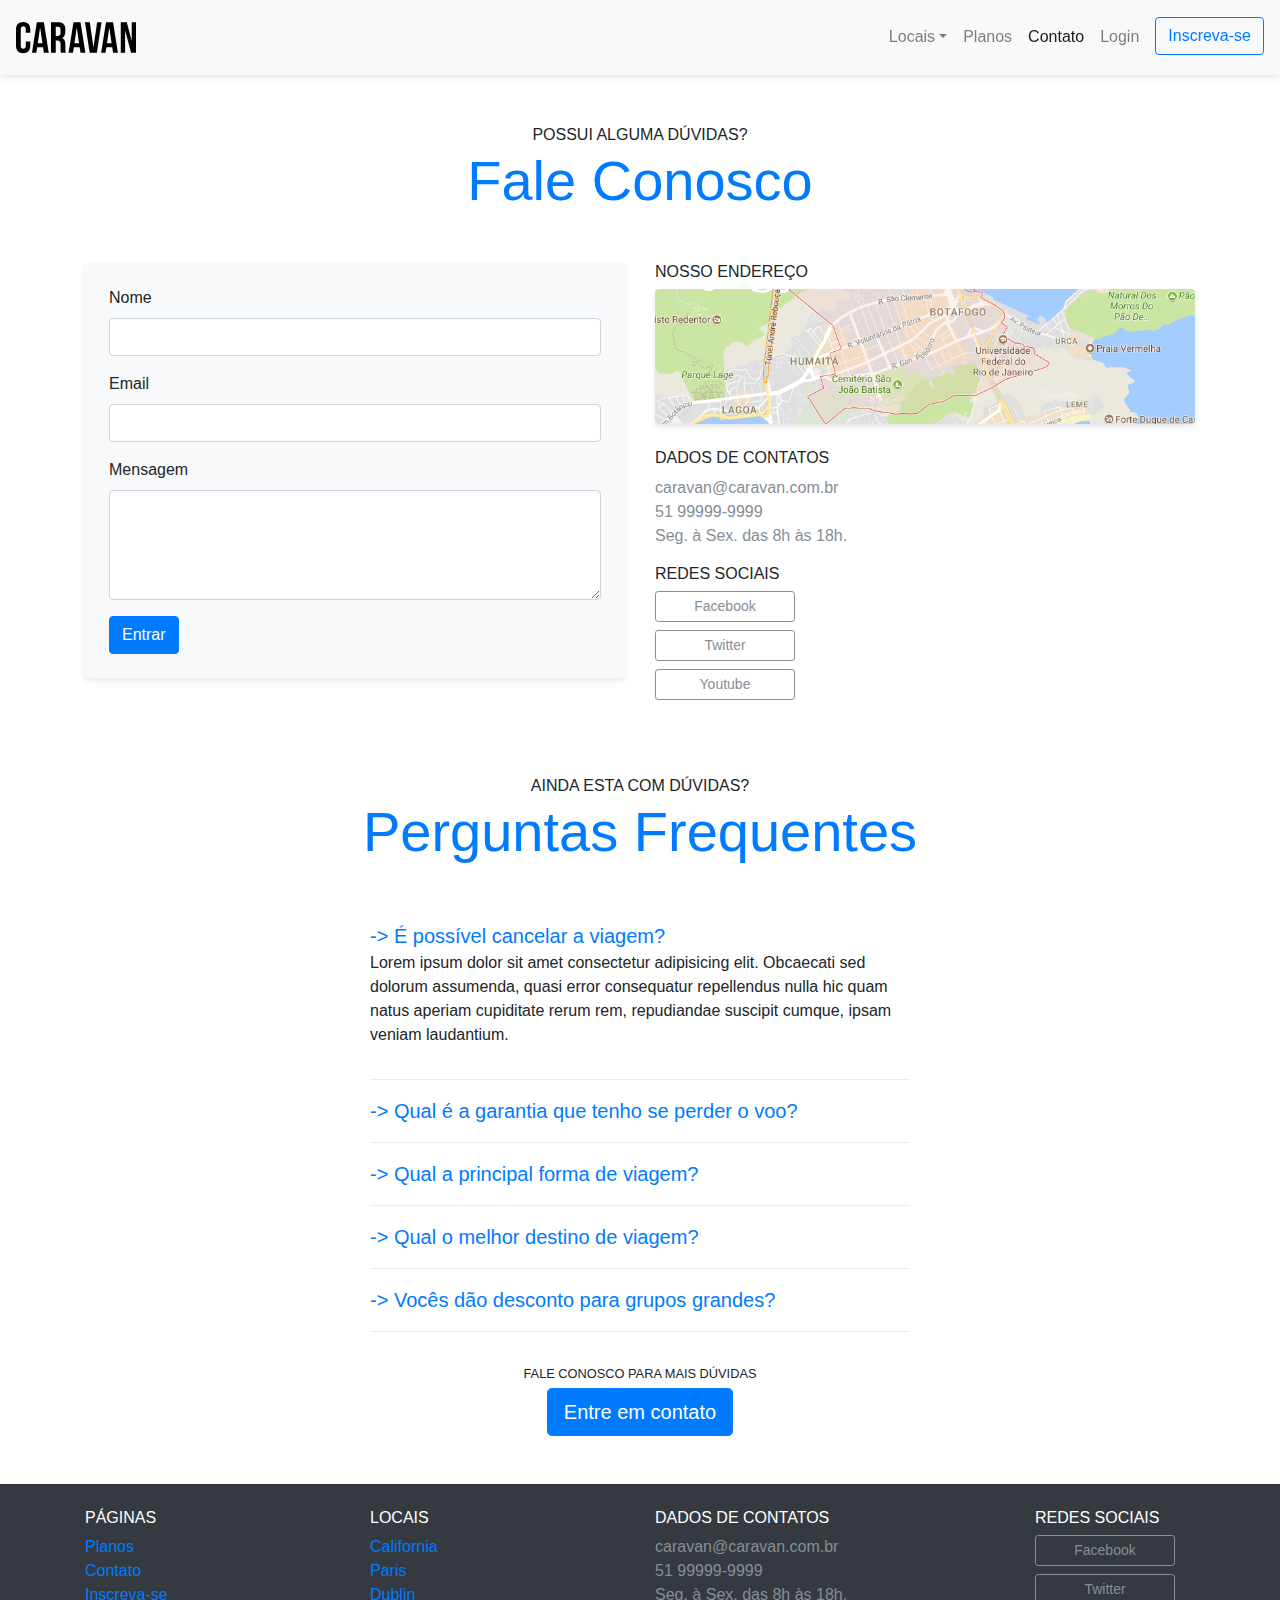
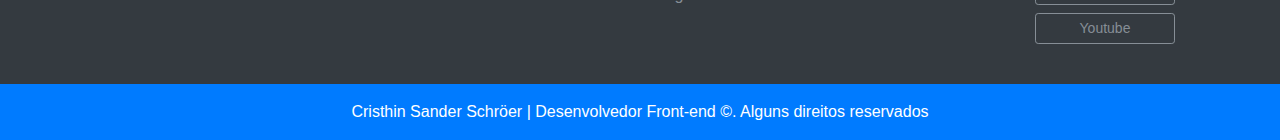
==== contato.html @ 026f0278 "addPaginaDeContato" ====
<!doctype html>
<html lang="pt-br">

<head>
    <meta charset="utf-8">
    <meta name="viewport" content="width=device-width, initial-scale=1">
    <title>Caravan - Contato</title>
    <!-- styles -->
    <link rel="stylesheet" href="./css/bootstrap.css">
    <link rel="stylesheet" href="./css/style.css">
</head>

<body>

    <!-- Modal -->
    <div class="modal fade" id="modalLogin" tabindex="-1" role="dialog" aria-labelledby="modalLoginTitulo" aria-hidden="true">
        <div class="modal-dialog" role="document">
            <div class="modal-content">
                <div class="modal-header">
                    <h5 class="modal-title" id="modalLoginTitulo">Faça o seu login</h5>
                    <button type="button" class="close" data-dismiss="modal" aria-label="Close">
                        <span aria-hidden="true">&times;</span>
                    </button>
                </div>
                <div class="modal-body">
                    <form>
                        <div class="form-group">
                            <label for="exampleInputEmail1">Email</label>
                            <input type="email" class="form-control" id="exampleInputEmail1" aria-describedby="emailHelp">
                        </div>
                        <div class="form-group">
                            <label for="exampleInputPassword1">Senha</label>
                            <input type="password" class="form-control" id="exampleInputPassword1">
                        </div>
                        <button type="submit" class="btn btn-primary">Entrar</button>
                        <small id="emailHelp" class="form-text text-muted">Esqueceu a senha? <a href="#">Clique aqui.</a></small>
                    </form>
                </div>
            </div>
        </div>
    </div>
    <!-- end modal -->

    <!-- navbar -->
    <nav class="navbar navbar-expand-md navbar-light bg-light fixed-top py-3 box-shadow">
        <a href="index.html" class="navbar-brand">
            <img src="img/caravan.svg" alt="Caravan">
        </a>

        <button class="navbar-toggler" type="button" data-toggle="collapse" data-target="#navbarSupportedContent" aria-controls="navbarSupportedContent" aria-expanded="false" aria-label="Abrir Navegação">
            <span class="navbar-toggler-icon"></span>
        </button>

        <div class="collapse navbar-collapse" id="navbarSupportedContent">
            <ul class="navbar-nav ml-auto">
                <li class="nav-item dropdown">
                    <a href="#" class="nav-link dropdown-toggle" id="navbarDropdown" role="button" data-toggle="dropdown" aria-haspopup="true" aria-expanded="false">Locais</a>
                    <div class="dropdown-menu" aria-labelledby="navbarDropdown">
                        <a href="local.html" class="dropdown-item">California</a>
                        <div class="dropdown-divider"></div>
                        <a href="local.html" class="dropdown-item">Paris</a>
                        <div class="dropdown-divider"></div>
                        <a href="local.html" class="dropdown-item">Dublin</a>
                    </div>
                </li>
                <li class="nav-item">
                    <a href="planos.html" class="nav-link">Planos</a>
                </li>
                <li class="nav-item">
                    <a href="contato.html" class="nav-link active">Contato</a>
                </li>
                <li class="nav-item">
                    <a href="#" class="nav-link" data-toggle="modal" data-target="#modalLogin">Login</a>
                </li>
                <li class="nav-item">
                    <a href="inscricao.html" class="btn btn-outline-primary ml-md-2">Inscreva-se</a>
                </li>
            </ul>
        </div>
    </nav> <!--end navbar-->

    <!-- section 1 fale conosco -->
    <section class="container">
        <div class="my-5 text-center">
            <span class="h6 d-bock">
                POSSUI ALGUMA DÚVIDAS?
            </span>
            <h2 class="display-4 text-primary">
                Fale Conosco
            </h2>
        </div>
        <div class="row">
            <div class="col-lg mb-5">
                <form class="bg-light rounded p-4 box-shadow">
                    <div class="form-group">
                        <label for="clienteNome">Nome</label>
                        <input type="text" class="form-control" id="clienteNome">
                    </div>
                    <div class="form-group">
                        <label for="clienteEmail">Email</label>
                        <input type="email" class="form-control" id="clienteEmail">
                    </div>
                    <div class="form-group">
                        <label for="clienteMensagem">Mensagem</label>
                        <textarea class="form-control" id="clienteMensagem" rows="4"></textarea>
                    </div>
                    <button type="submit" class="btn btn-primary">Entrar</button>
                </form>
            </div>
            <div class="col-lg">
                <h2 class="h6">NOSSO ENDEREÇO</h2>
                <a href="#"><img src="./img/mapa.png" alt="endereço da empresa" class="img-fluid box-shadow rounded mb-4"></a>

                <h2 class="h6">DADOS DE CONTATOS</h2>
                <ul class="list-unstyled text-secondary">
                    <li>caravan@caravan.com.br</li>
                    <li>51 99999-9999</li>
                    <li>Seg. à Sex. das 8h às 18h.</li>
                </ul>

                <h2 class="h6">REDES SOCIAIS</h2>
                <ul class="list-unstyled">
                    <a href="#" class="btn btn-outline-secondary mb-2 btn-sm btn-block btn-max-width">Facebook</a>
                    <a href="#" class="btn btn-outline-secondary mb-2 btn-sm btn-block btn-max-width">Twitter</a>
                    <a href="#" class="btn btn-outline-secondary mb-2 btn-sm btn-block btn-max-width">Youtube</a>
                </ul>

            </div>
        </div>
    </section> <!--end section1-->

    <!-- section 2 perguntas frequentes -->
    <section class="container">
        <div class="my-5 text-center">
            <span class="h6 d-bock">
                AINDA ESTA COM DÚVIDAS?
            </span>
            <h2 class="display-4 text-primary">
                Perguntas Frequentes
            </h2>
        </div>

        <div class="row justify-content-center">
            <div class="col-md-6" id="perguntasFrequentes" data-children=".pergunta">
                <div class="pergunta py-2">
                    <a class="lead" data-toggle="collapse" data-parent="#perguntasFrequentes" href="#pergunta1" aria-expanded="true" aria-controls="pergunta1">-> É possível cancelar a viagem?</a>
                    <div id="pergunta1" class="collapse show" role="tabpanel">
                        <p>Lorem ipsum dolor sit amet consectetur adipisicing elit. Obcaecati sed dolorum assumenda, quasi error consequatur repellendus nulla hic quam natus aperiam cupiditate rerum rem, repudiandae suscipit cumque, ipsam veniam laudantium.</p>
                    </div>
                </div>
                <div class="dropdown-divider"></div>
                <div class="pergunta py-2">
                    <a class="lead" data-toggle="collapse" data-parent="#perguntasFrequentes" href="#pergunta2" aria-expanded="true" aria-controls="pergunta2">-> Qual é a garantia que tenho se perder o voo?</a>
                    <div id="pergunta2" class="collapse" role="tabpanel">
                        <p>Lorem ipsum dolor sit amet consectetur adipisicing elit. Obcaecati sed dolorum assumenda, quasi error consequatur repellendus nulla hic quam natus aperiam cupiditate rerum rem, repudiandae suscipit cumque, ipsam veniam laudantium.</p>
                    </div>
                </div>
                <div class="dropdown-divider"></div>
                <div class="pergunta py-2">
                    <a class="lead" data-toggle="collapse" data-parent="#perguntasFrequentes" href="#pergunta3" aria-expanded="true" aria-controls="pergunta3">-> Qual a principal forma de viagem?</a>
                    <div id="pergunta3" class="collapse" role="tabpanel">
                        <p>Lorem ipsum dolor sit amet consectetur adipisicing elit. Obcaecati sed dolorum assumenda, quasi error consequatur repellendus nulla hic quam natus aperiam cupiditate rerum rem, repudiandae suscipit cumque, ipsam veniam laudantium.</p>
                    </div>
                </div>
                <div class="dropdown-divider"></div>
                <div class="pergunta py-2">
                    <a class="lead" data-toggle="collapse" data-parent="#perguntasFrequentes" href="#pergunta4" aria-expanded="true" aria-controls="pergunta4">-> Qual o melhor destino de viagem?</a>
                    <div id="pergunta4" class="collapse" role="tabpanel">
                        <p>Lorem ipsum dolor sit amet consectetur adipisicing elit. Obcaecati sed dolorum assumenda, quasi error consequatur repellendus nulla hic quam natus aperiam cupiditate rerum rem, repudiandae suscipit cumque, ipsam veniam laudantium.</p>
                    </div>
                </div>
                <div class="dropdown-divider"></div>
                <div class="pergunta py-2">
                    <a class="lead" data-toggle="collapse" data-parent="#perguntasFrequentes" href="#pergunta5" aria-expanded="true" aria-controls="pergunta5">-> Vocês dão desconto para grupos grandes?</a>
                    <div id="pergunta5" class="collapse" role="tabpanel">
                        <p>Lorem ipsum dolor sit amet consectetur adipisicing elit. Obcaecati sed dolorum assumenda, quasi error consequatur repellendus nulla hic quam natus aperiam cupiditate rerum rem, repudiandae suscipit cumque, ipsam veniam laudantium.</p>
                    </div>
                </div>
                <div class="dropdown-divider"></div>
            </div>
        </div>
        <div class="text-center my-4">
            <p class="small m-1">FALE CONOSCO PARA MAIS DÚVIDAS</p>
            <a href="" class="btn btn-primary btn-lg">Entre em contato</a>
        </div>
    </section><!--end section 2-->

    <!-- footer -->
    <footer class="bg-dark text-white mt-5">
        <div class="container py-4">
            <div class="row">
                <div class="col-md-3 col-6">
                    <h4 class="h6">
                        PÁGINAS
                    </h4>
                    <ul class="list-unstyled">
                        <li><a href="planos.html">Planos</a></li>
                        <li><a href="contato.html">Contato</a></li>
                        <li><a href="inscricao.html">Inscreva-se</a></li>
                    </ul>
                </div>
                <div class="col-md-3 col-6">
                    <h4 class="h6">
                        LOCAIS
                    </h4>
                    <ul class="list-unstyled">
                        <li><a href="local.html">California</a></li>
                        <li><a href="local.html">Paris</a></li>
                        <li><a href="local.html">Dublin</a></li>
                    </ul>
                </div>
                <div class="col-md-4 col-6">
                    <h4 class="h6">DADOS DE CONTATOS</h4>
                    <ul class="list-unstyled text-secondary">
                        <li>caravan@caravan.com.br</li>
                        <li>51 99999-9999</li>
                        <li>Seg. à Sex. das 8h às 18h.</li>
                    </ul>
                </div>
                <div class="col-md-2 col-6">
                    <h4 class="h6">REDES SOCIAIS</h4>
                    <ul class="list-unstyled">
                        <a href="#" class="btn btn-outline-secondary mb-2 btn-sm btn-block btn-max-width">Facebook</a>
                        <a href="#" class="btn btn-outline-secondary mb-2 btn-sm btn-block btn-max-width">Twitter</a>
                        <a href="#" class="btn btn-outline-secondary mb-2 btn-sm btn-block btn-max-width">Youtube</a>
                    </ul>
                </div>
            </div>
        </div>
        <div class="bg-primary text-center py-3">
            <p class="mb-0">Cristhin Sander Schröer | Desenvolvedor Front-end ©. Alguns direitos reservados</p>
        </div>
    </footer><!--end footer-->

    <!-- scripts -->
    <script src="./js/jquery-3.2.1.slim.min.js"></script>
    <script src="./js/popper.min.js"></script>
    <script src="./js/bootstrap.js"></script>
    <script src="./js/script.js"></script>
</body>

</html>
---- css/style.css ----
body {
  padding-top: 75px;
}

.box-shadow {
  box-shadow: 0 2px 4px 0 rgba(0, 0, 0, 0.05), 0 4px 8px 0 rgba(0, 0, 0, 0.05);
}

.icone {
  height: 100px;
}

#home-quote {
  background: url(../img/bg-quote.jpg) center center;
  background-size: conver;
}

.btn-max-width {
  max-width: 140px;
}

.lista-plano li + li {
  border-top: 1px solid rgba(0, 0, 0, 0.2);
}

.lista-plano li {
  padding: 1rem;
}

@media (max-width: 767px) {
  #home-quote .display-4 {
    font-size: 2.5rem;
  }
  body {
    padding: 0px;
  }
  .fixed-top {
    position: relative;
  }
}
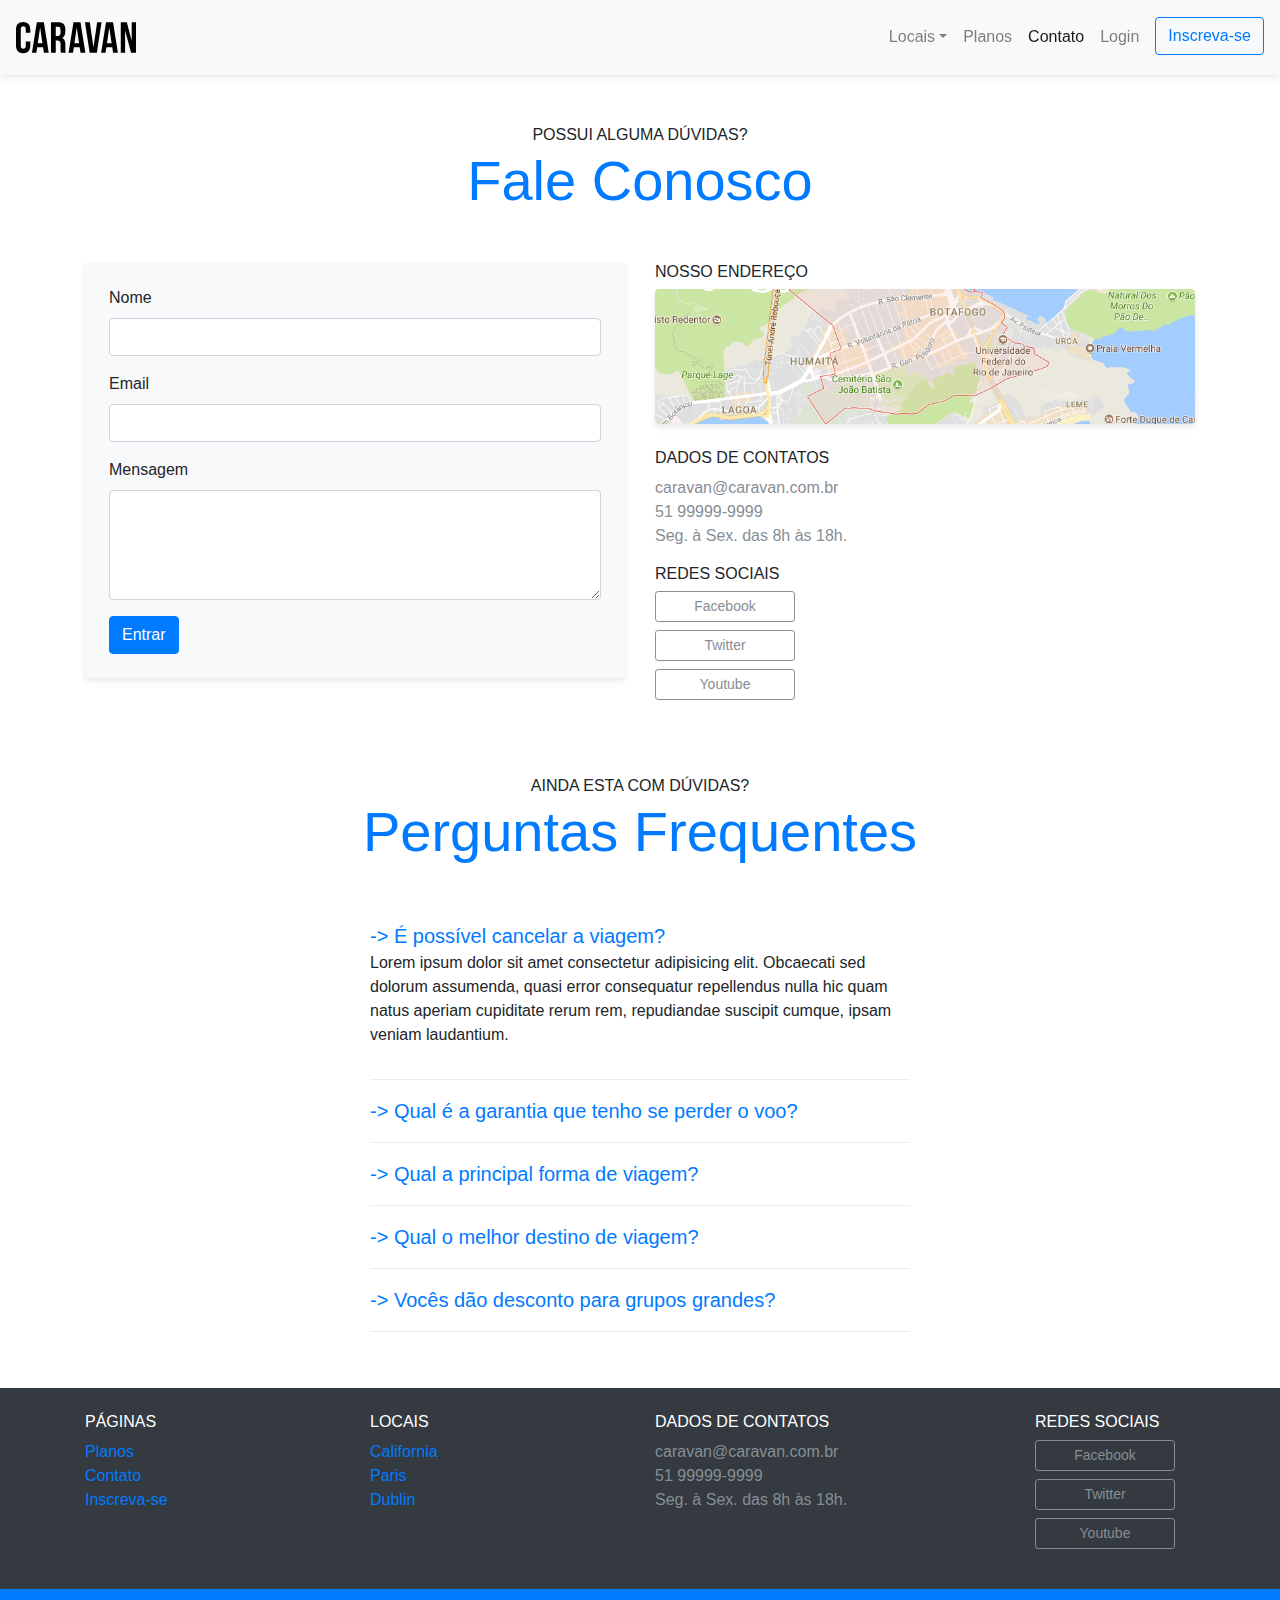
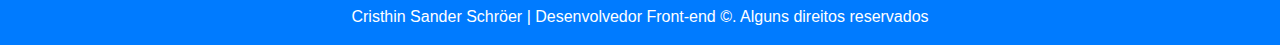
==== commit 0363c3d4: "retiradaDoBotaoDeContato" ====
--- a/contato.html
+++ b/contato.html
@@ -179,10 +179,6 @@
                 <div class="dropdown-divider"></div>
             </div>
         </div>
-        <div class="text-center my-4">
-            <p class="small m-1">FALE CONOSCO PARA MAIS DÚVIDAS</p>
-            <a href="" class="btn btn-primary btn-lg">Entre em contato</a>
-        </div>
     </section><!--end section 2-->
 
     <!-- footer -->
